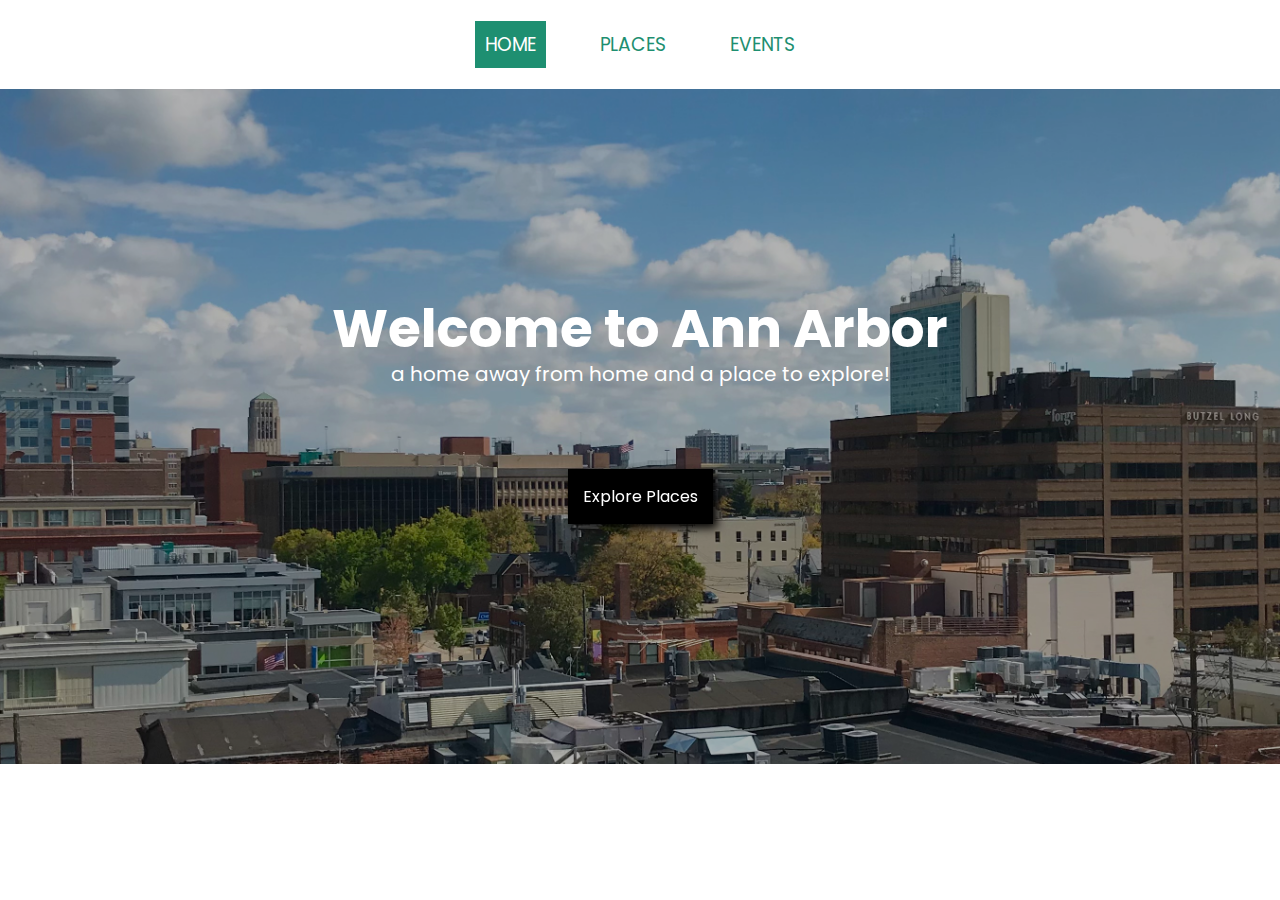
==== index.html @ 1eff1581 "Add files via upload" ====
<!DOCTYPE html>
<html lang="en">
<head>
    <meta charset="UTF-8">
    <meta http-equiv="X-UA-Compatible" content="IE=edge">
    <meta name="viewport" content="width=device-width, initial-scale=1.0">
    
    <link rel="stylesheet" href="css/reset.css">
    <link rel="stylesheet" href="css/style.css">

    <link rel="stylesheet" href="https://fonts.googleapis.com/css?family=Poppins">

    <title>Ann Arbor Website</title>

</head>

<body>
    <header>
        <nav class="home-nav">
          <div class="nav-links">
            <ul>
              <li class="active"><a href="index.html">HOME</a></li>
              <li><a href="places.html">PLACES</a></li>
              <li><a href="events.html">EVENTS</a></li>
            </ul>
          </div>
        </nav>
      </header>

<main>
    <div class="hero">
        <!-- <img class="home-img" src="images/fall.jpeg" alt="Illustration of Ann Arbor by Sara Yoko"> -->
        <div class="hero-text">
            <h1 class="hero-h1">Welcome to Ann Arbor</h1>
            <h2 class="hero-h2"> a home away from home and a place to explore!</h2>
            <button class="explore"> Explore Places </button>
        </div>  
    </div>
    

</main>
</body>
</html>
---- css/style.css ----
.home-nav {
    background-color: white;
    width:100vw;
    /* position: fixed; */
}

.nav-links {
    display: flex;
    justify-content: center;
    padding: 30px;
}

nav li {
    display: inline;
    margin: 20px;
    font-family: "Poppins";
}

nav ul li a{
    text-decoration: none;
    font-size: 14pt;
    color: rgb(30, 143, 113);
    padding: 10px
}

nav ul li a:hover {
    background-color: rgb(30, 143, 113);
    /* border-radius: 30px; */
    color: white;
    transition: 0.5s;
}

.active a {
    background-color: rgb(30, 143, 113);
    color: white;
}

.hero {
    display: float;
    background-image: url('../images/Ann_Arbor_Skyline_2021.jpeg');
    height: 75vh;
    background-position: center;
    background-repeat: no-repeat;
    background-attachment: fixed;
    background-size: cover;
    position: relative;
    text-align: center;
  }

.hero-text {
    display: inline-flex;
    flex-direction: column;
    align-items: center;
    justify-content: center;
    background: rgba(0, 0, 0, 0.3);
    height: 75vh;
    width: 100%
}

.hero-h1 {
    font-size: 40pt;
    color: white;
    font-family: "Poppins";
    line-height: 20px;
}

.hero-h2 {
    font-size: 15pt;
    color: white;
    font-family: "Poppins";
    margin-bottom: 50px;
}

.explore {
    border: none;
    background-color: black;
    color: white;
    margin: 30px;
    padding: 15px;
    filter: drop-shadow(4px 4px 5px rgb(0, 0, 0));
    font-family: "Poppins";
    font-size: 12pt;
}

.explore:hover {
    background-color: white;
    transition: 0.5s;
    color: black;
}

h1 {
    color: black;
    font-family: "Poppins";
    font-weight: bold;
    font-size: 30pt;
    padding: 20px;
}

.places-h1 {
    font-size: 20pt;
}

p {
    padding: 10px;
    font-family: "Poppins"
}

.places-container, .events-container {
    display: grid;
    grid-template-columns: repeat(3, 1fr);
    grid-gap: 20px;
    /* margin: 10px 200px 10px 200px */
}

.june, .july, .august, .september, .october, .november, .december {
    margin: 10px;
    background: white;
    filter: drop-shadow(2px 2px 4px rgb(164, 162, 162))
}


.places-img {
    position: relative;
    height: 400px;
    width: 100%;
    overflow: hidden;
}

.places-img img {
    object-fit: contain;
}

.button {
    background-color: white;
    border: none;
    color: rgb(97, 96, 96);
    padding: 5px;
    font-family: "poppins";
}

#buttons {
    text-align: center;
}

.button:hover {
    text-decoration: underline solid;
    text-underline-offset: 8px;
}

.button.active {
    text-decoration: underline solid;
    text-underline-offset: 8px;
}

.hide {
    display: none;
}

.objects {
    overflow: hidden;
}

.card {
    margin: 5px;
    background: white;
    filter: drop-shadow(2px 2px 4px rgb(164, 162, 162));
    display: none;
}

.show {
    display: block;

}

#overlay {
    background: rgba(0, 0, 0, 0.75);
    opacity: 0;
    z-index: 2;
    transition: opacity 0.25s ease;
    transition: opacity 0.25s ease;
}

.card:hover #overlay {
    opacity: 1;
}

.info {
    font-family: "poppins";
    color: rgba(255, 255, 255, 0.85)
}

.overlay-text {
    color: white;
    font-family: "poppins";
}

.overlay {
    position: absolute;
    top: 0;
    left: 0;
    width: 100%;
    height: 100%;
    background: rgba(0,0,0,0.7);
    opacity: 0;
    display: flex;
    flex-direction: column;
}

.overlay:hover {
    opacity: 1;
    transition: 0.3s
}
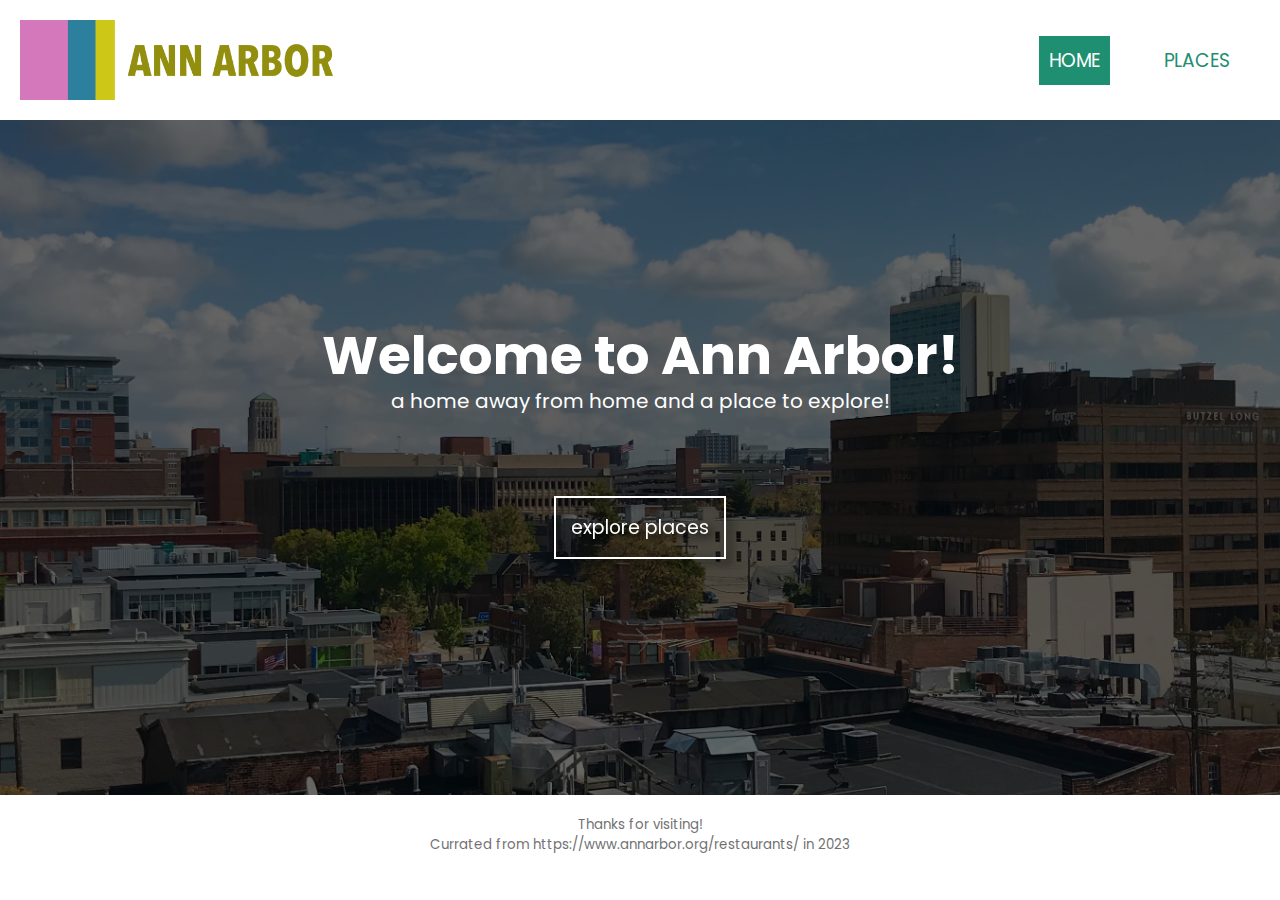
==== commit bd354be9: "Add files via upload" ====
--- a/index.html
+++ b/index.html
@@ -18,10 +18,11 @@
     <header>
         <nav class="home-nav">
           <div class="nav-links">
+            <img class="logo" src="images/A2.png">
             <ul>
               <li class="active"><a href="index.html">HOME</a></li>
               <li><a href="places.html">PLACES</a></li>
-              <li><a href="events.html">EVENTS</a></li>
+              <!-- <li><a href="events.html">EVENTS</a></li> -->
             </ul>
           </div>
         </nav>
@@ -31,13 +32,18 @@
     <div class="hero">
         <!-- <img class="home-img" src="images/fall.jpeg" alt="Illustration of Ann Arbor by Sara Yoko"> -->
         <div class="hero-text">
-            <h1 class="hero-h1">Welcome to Ann Arbor</h1>
+            <h1 class="hero-h1">Welcome to Ann Arbor!</h1>
             <h2 class="hero-h2"> a home away from home and a place to explore!</h2>
-            <button class="explore"> Explore Places </button>
+            <button onclick="window.location.href='places.html';" class="explore"> explore places </button>
         </div>  
     </div>
-    
 
 </main>
+
+<footer>
+    <p class="thanks">
+      Thanks for visiting! <br> Currated from https://www.annarbor.org/restaurants/ in 2023</p>
+    <!-- <a href="#mainstuff" class="tops">Back to Top</a> -->
+</footer>
 </body>
 </html>--- a/css/style.css
+++ b/css/style.css
@@ -6,8 +6,14 @@
 
 .nav-links {
     display: flex;
-    justify-content: center;
-    padding: 30px;
+    justify-content: space-between;
+    align-items: center;
+    padding: 20px;
+}
+
+.logo {
+    height: 80px;
+    width: auto;
 }
 
 nav li {
@@ -20,7 +26,8 @@
     text-decoration: none;
     font-size: 14pt;
     color: rgb(30, 143, 113);
-    padding: 10px
+    padding: 10px;
+    display: inline-block;
 }
 
 nav ul li a:hover {
@@ -52,7 +59,7 @@
     flex-direction: column;
     align-items: center;
     justify-content: center;
-    background: rgba(0, 0, 0, 0.3);
+    background: rgba(0, 0, 0, 0.6);
     height: 75vh;
     width: 100%
 }
@@ -73,13 +80,14 @@
 
 .explore {
     border: none;
-    background-color: black;
+    background-color: transparent;
+    border: solid white 2px;
     color: white;
     margin: 30px;
     padding: 15px;
     filter: drop-shadow(4px 4px 5px rgb(0, 0, 0));
     font-family: "Poppins";
-    font-size: 12pt;
+    font-size: 14pt;
 }
 
 .explore:hover {
@@ -109,7 +117,8 @@
     display: grid;
     grid-template-columns: repeat(3, 1fr);
     grid-gap: 20px;
-    /* margin: 10px 200px 10px 200px */
+    margin: 10px 200px 10px 200px;
+    padding-bottom: 100px
 }
 
 .june, .july, .august, .september, .october, .november, .december {
@@ -120,14 +129,13 @@
 
 
 .places-img {
-    position: relative;
-    height: 400px;
+    height: 300px;
     width: 100%;
     overflow: hidden;
 }
 
-.places-img img {
-    object-fit: contain;
+.places-img > img {
+    object-fit: cover;
 }
 
 .button {
@@ -135,7 +143,8 @@
     border: none;
     color: rgb(97, 96, 96);
     padding: 5px;
-    font-family: "poppins";
+    font-family: "poppins", "sans serif";
+    font-size: 12pt
 }
 
 #buttons {
@@ -161,7 +170,6 @@
 }
 
 .card {
-    margin: 5px;
     background: white;
     filter: drop-shadow(2px 2px 4px rgb(164, 162, 162));
     display: none;
@@ -204,9 +212,38 @@
     opacity: 0;
     display: flex;
     flex-direction: column;
+    align-items: center;
+    justify-content: center;
+    text-align: center;
 }
 
 .overlay:hover {
     opacity: 1;
     transition: 0.3s
 }
+
+/* Class for JS */
+.card .img-expand {
+    width: 25em;
+    margin: 1em;
+    }
+
+.card .img-shrink {
+    width: 0em;
+    margin: -1em;
+}
+
+.page-h1 {
+    text-align: center;
+}
+
+.thanks {
+    display: flex;
+    flex-direction:column;
+    font-size: 10pt;
+    color: rgb(113, 113, 113);
+    text-align: center;
+    justify-content: center;
+    align-items: center;
+    padding-top: 20px
+}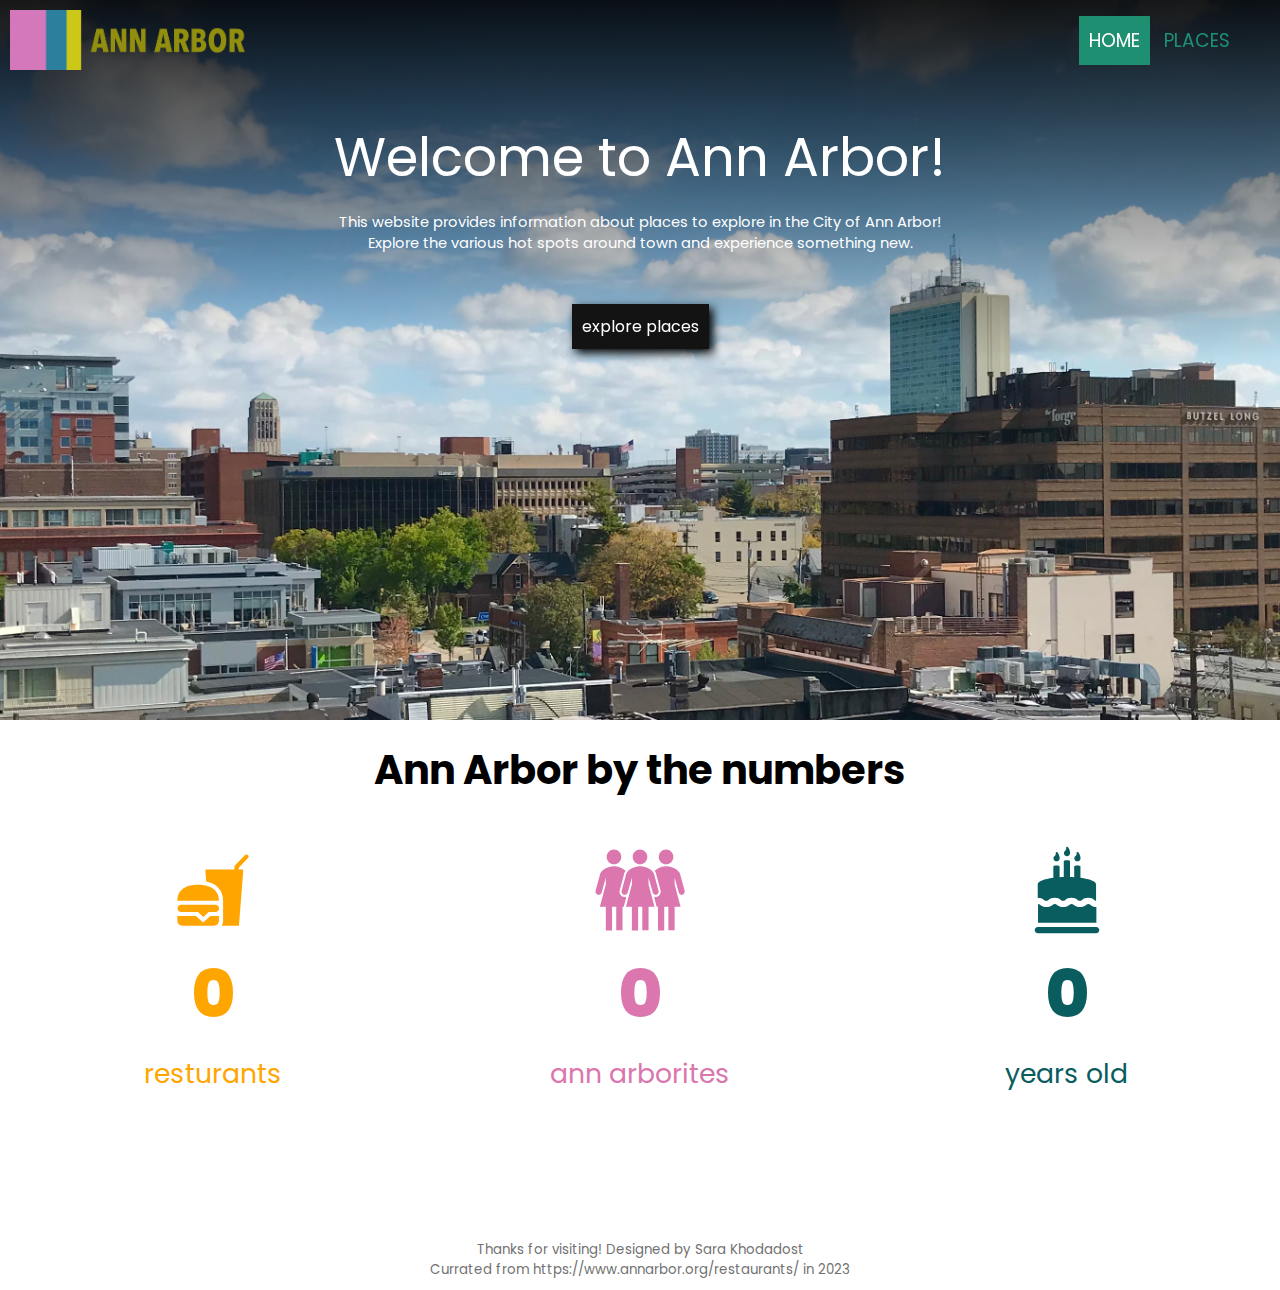
==== commit 9b459508: "Add files via upload" ====
--- a/index.html
+++ b/index.html
@@ -32,18 +32,42 @@
     <div class="hero">
         <!-- <img class="home-img" src="images/fall.jpeg" alt="Illustration of Ann Arbor by Sara Yoko"> -->
         <div class="hero-text">
-            <h1 class="hero-h1">Welcome to Ann Arbor!</h1>
-            <h2 class="hero-h2"> a home away from home and a place to explore!</h2>
-            <button onclick="window.location.href='places.html';" class="explore"> explore places </button>
-        </div>  
+            <h1 class="hero-h1">
+                <span style="--i:1;">W</span><span style="--i:2;">e</span><span style="--i:3;">l</span><span style="--i:4;">c</span><span style="--i:5;">o</span><span style="--i:6;">m</span><span style="--i:7;">e</span><span style="--i:8;"> &nbsp</span><span style="--i:9;">t</span><span style="--i:10;">o</span><span style="--i:11;">&nbsp</span><span style="--i:12;">A</span><span style="--i:13;">n</span><span style="--i:14;">n</span><span style="--i:15;">&nbsp</span><span style="--i:16;">A</span><span style="--i:17;">r</span><span style="--i:18;">b</span><span style="--i:19;">o</span><span style="--i:20;">r</span><span style="--i:21;">!</span>
+            </h1>
+            <h2 class="hero-h2">This website provides information about places to explore in the City of Ann Arbor! <br>Explore the various hot spots around town and experience something new.</h2>
+            <button onclick="window.location.href='places.html';" class="explore">explore places </button>
+        </div>
     </div>
 
-</main>
+    <div class="home-content">
+        <div class="map-text">
+            <h1 class="map-h1">Ann Arbor by the numbers</h1>
+        </div>
+        <div class="counters">
+            <div class="count1">
+                <img class="counter-img" src ="images/food.svg">
+                <div class="restaurants"></div>
+                <p class="p-counter">resturants</p>
+            </div>
+            <div class="count2">
+                <img class="counter-img" src ="images/pop.svg">
+                <div class="population"></div>
+                <p class="p-counter">ann arborites</p>
+            </div>
+            <div class="count3">
+                <img class="counter-img" src="images/birthday.svg">
+                <div class="age"></div>
+                <p class="p-counter">years old</p>
+            </div>
+        </div>
+        
+    </div>
 
 <footer>
     <p class="thanks">
-      Thanks for visiting! <br> Currated from https://www.annarbor.org/restaurants/ in 2023</p>
-    <!-- <a href="#mainstuff" class="tops">Back to Top</a> -->
+      Thanks for visiting! Designed by Sara Khodadost <br> Currated from https://www.annarbor.org/restaurants/ in 2023</p>
 </footer>
+
 </body>
 </html>--- a/css/style.css
+++ b/css/style.css
@@ -1,24 +1,31 @@
 .home-nav {
+    width:100vw;
+    position: fixed;
+    z-index: 1
+}
+
+.places-nav {
     background-color: white;
     width:100vw;
-    /* position: fixed; */
+    position: fixed;
+    z-index: 1
 }
 
 .nav-links {
     display: flex;
     justify-content: space-between;
     align-items: center;
-    padding: 20px;
+    padding: 10px 40px 10px 10px;
 }
 
 .logo {
-    height: 80px;
+    height: 60px;
     width: auto;
 }
 
 nav li {
     display: inline;
-    margin: 20px;
+    margin: 0px;
     font-family: "Poppins";
 }
 
@@ -43,9 +50,10 @@
 }
 
 .hero {
-    display: float;
+    /* display: float; */
     background-image: url('../images/Ann_Arbor_Skyline_2021.jpeg');
-    height: 75vh;
+    width: 100vw;
+    height: 80vh;
     background-position: center;
     background-repeat: no-repeat;
     background-attachment: fixed;
@@ -59,35 +67,65 @@
     flex-direction: column;
     align-items: center;
     justify-content: center;
-    background: rgba(0, 0, 0, 0.6);
-    height: 75vh;
-    width: 100%
-}
-
-.hero-h1 {
+    background: linear-gradient(0deg, transparent, rgba(0, 0, 0, 0.9));
+    height: 40vh;
+    width: 100%;
+    padding-top: 100px
+}
+
+
+.hero-h1 span{
+    display: inline-block;
     font-size: 40pt;
     color: white;
     font-family: "Poppins";
     line-height: 20px;
-}
+    animation: animate 4s ease-in-out infinite;
+    animation-delay: calc(0.1s * var(--i));
+}
+
+@keyframes animate
+{
+    0%
+    {
+        transform: translateY(0px);
+    }
+    20%
+    {
+        transform: translateY(-20px);
+    }
+    40%,100%
+    {
+        transform: translateY(0px);
+    }
+}
+
+@keyframes reveal {
+    0% {
+      transform: translate(0,100%);
+    }
+    100% {
+      transform: translate(0,0);
+    }
+  }
 
 .hero-h2 {
-    font-size: 15pt;
-    color: white;
-    font-family: "Poppins";
-    margin-bottom: 50px;
+    font-size: 11pt;
+    color: white;
+    font-family: "Poppins";
+    margin: 0px 100px 50px 100px;
 }
 
 .explore {
     border: none;
-    background-color: transparent;
-    border: solid white 2px;
-    color: white;
-    margin: 30px;
-    padding: 15px;
+    background-color:rgb(19, 19, 19);
+    /* border: solid white 2px; */
+    color: white;
+    /* margin: 30px; */
+    padding: 10px;
     filter: drop-shadow(4px 4px 5px rgb(0, 0, 0));
     font-family: "Poppins";
-    font-size: 14pt;
+    font-size: 12pt;
 }
 
 .explore:hover {
@@ -105,7 +143,7 @@
 }
 
 .places-h1 {
-    font-size: 20pt;
+    font-size: 16pt
 }
 
 p {
@@ -113,12 +151,16 @@
     font-family: "Poppins"
 }
 
-.places-container, .events-container {
+.places-container {
     display: grid;
     grid-template-columns: repeat(3, 1fr);
     grid-gap: 20px;
-    margin: 10px 200px 10px 200px;
+    margin: 20px 200px 10px 200px;
     padding-bottom: 100px
+}
+
+.buttons {
+    text-align:  center;
 }
 
 .june, .july, .august, .september, .october, .november, .december {
@@ -134,8 +176,32 @@
     overflow: hidden;
 }
 
+.places-img::after {
+    content: '';
+    position: absolute;
+    left: 0;
+    top: 0;
+    width: 100%;
+    height: 100%;
+    opacity: 0;
+    transition: 0.5s ease all;
+}
+
 .places-img > img {
     object-fit: cover;
+}
+
+.places-img:hover img {
+    transform: scale(1.1);
+    transition: 0.3s;
+}
+
+.places-img:hover::after {
+    opacity: 0.2;
+}
+
+.show {
+    display: block;
 }
 
 .button {
@@ -144,7 +210,8 @@
     color: rgb(97, 96, 96);
     padding: 5px;
     font-family: "poppins", "sans serif";
-    font-size: 12pt
+    font-size: 12pt;
+    /* margin-top: 10%; */
 }
 
 #buttons {
@@ -170,6 +237,7 @@
 }
 
 .card {
+    border: none;
     background: white;
     filter: drop-shadow(2px 2px 4px rgb(164, 162, 162));
     display: none;
@@ -177,65 +245,236 @@
 
 .show {
     display: block;
-
-}
-
-#overlay {
-    background: rgba(0, 0, 0, 0.75);
-    opacity: 0;
-    z-index: 2;
-    transition: opacity 0.25s ease;
-    transition: opacity 0.25s ease;
-}
-
-.card:hover #overlay {
-    opacity: 1;
-}
-
-.info {
-    font-family: "poppins";
-    color: rgba(255, 255, 255, 0.85)
-}
-
-.overlay-text {
-    color: white;
-    font-family: "poppins";
-}
-
-.overlay {
+}
+
+.plage-h1 {
+    font-size: 34pt;
+    text-align: center;
+    padding-top: 100px
+}
+
+
+/*<------------------original pop up with modal------------->*/
+
+#link-pop {
+    text-decoration: none;
+}
+
+#a1, #a2, #a3, #a4, #a5, #a6 {
+    display: none;
+    position: fixed;
+    top: 0;
+    bottom: 0;
+    left: 0;
+    right: 0;
+    z-index: 1;
+    background-color: rgba(0, 0, 0, 0.146);
+    overflow-y: scroll;
+    max-width: 600px;
+    height: 600px;
+    margin: auto;
+    background-color: white;
+    /* justify-content: right;
+    align-content: right; */
+    animation: fadein 0.4s;
+    filter: drop-shadow(2px 2px 4px rgb(0, 0, 0));
+}
+
+
+
+/* #modal {
+    display: flex;
+    max-width: 600px;
+    height: 600px;
+    margin: auto;
+    background-color: white;
     position: absolute;
     top: 0;
+    bottom: 0;
     left: 0;
-    width: 100%;
-    height: 100%;
-    background: rgba(0,0,0,0.7);
-    opacity: 0;
+    right: 0;
+    justify-content: right;
+    align-content: right;
+    filter: drop-shadow(2px 2px 5px rgb(0, 0, 0));
+} */
+
+.map {
     display: flex;
+    height: 550px;
     flex-direction: column;
+}
+
+.map-h1 {
+    text-align: center;
+}
+
+h3 {
+    font-family: "poppins";
+    font-size: 20pt;
+    padding-left: 20px;
+}
+
+#close-btn {
+    background-color: black;
+    color: white;
+    border: none;
+    padding: 10px;
+    height: 40px
+}
+
+#close-btn:hover {
+    background-color: rgb(74, 188, 93);
+}
+
+.modal-anim {
+    display: flex;
+    justify-content: right;
+}
+
+@keyframes fadein {
+    from {
+        opacity: 0;
+        scale: 0.6;
+    }
+    to {
+        opacity: 1;
+        scale: 1;
+    }
+}
+
+
+
+/*---------------------------------*/
+.counters {
+    display: grid;
+    grid-template-columns: repeat(3, 1fr);
+    text-align: center;
+    /* color: white; */
+}
+
+.counter-img {
+    height: 100px;
+}
+
+.count1 {
+    display: flexbox;
+    color: orange;
+    margin: 20px;
+    height: 40vh;
+    justify-content: center;
     align-items: center;
-    justify-content: center;
-    text-align: center;
-}
-
-.overlay:hover {
-    opacity: 1;
-    transition: 0.3s
-}
-
-/* Class for JS */
-.card .img-expand {
-    width: 25em;
-    margin: 1em;
-    }
-
-.card .img-shrink {
-    width: 0em;
-    margin: -1em;
-}
-
-.page-h1 {
-    text-align: center;
-}
+}
+
+.count2 {
+    color: rgb(219, 118, 174); 
+    margin: 20px
+}
+
+.count3 {
+    color: rgb(9, 93, 94);
+    margin: 20px
+}
+
+.p-counter {
+    font-size: 20pt
+}
+/*---------------------------------*/
+@property --1 {
+  syntax: "<integer>";
+  initial-value: 0;
+  inherits: false;
+}
+.restaurants {
+  animation: counter1 6s alternate ease-in-out;
+  animation-delay: 2s;
+  animation-fill-mode: forwards;
+  counter-reset: num var(--1);
+  font: 800 40px systme-ui;
+  font-size: 50pt;
+  font-family: "Poppins";
+  /* color: white; */
+  /* padding: 2rem; */
+  /* padding-top: 60px; */
+}
+
+.restaurants::after {
+  content: counter(num);
+}
+
+@keyframes counter1 {
+  from {
+    --1: 0;
+  }
+  to {
+    --1: 400;
+  }
+}
+/*---------------------------*/
+
+/*---------------------------------*/
+@property --2 {
+    syntax: "<integer>";
+    initial-value: 0;
+    inherits: false;
+  }
+  .population {
+    animation: counter2 8s alternate ease-in-out;
+    animation-delay: 2s;
+    animation-fill-mode: forwards;
+    counter-reset: num var(--2);
+    font: 800 40px system-ui;
+    font-family: "Poppins";
+    /* color: white; */
+    font-size: 50pt;
+    /* padding-top: 60px; */
+    /* padding: 2rem; */
+  }
+  
+  .population::after {
+    content: counter(num);
+  }
+  
+  @keyframes counter2 {
+    from {
+      --2: 0;
+    }
+    to {
+      --2: 121536;
+    }
+  }
+  /*---------------------------*/
+
+  @property --3 {
+    syntax: "<integer>";
+    initial-value: 0;
+    inherits: false;
+  }
+  .age {
+    animation: counter3 4s alternate ease-in-out;
+    animation-delay: 2s;
+    animation-fill-mode: forwards;
+    counter-reset: num var(--3);
+    font: 800 40px system-ui;
+    font-family: "Poppins";
+    /* padding: 2rem; */
+    /* color: white;
+    padding-top: 60px; */
+    font-size: 50pt;
+  }
+  
+  .age::after {
+    content: counter(num);
+  }
+  
+  @keyframes counter3 {
+    from {
+      --3: 0;
+    }
+    to {
+      --3: 199;
+    }
+  }
+  /*---------------------------*/
 
 .thanks {
     display: flex;
